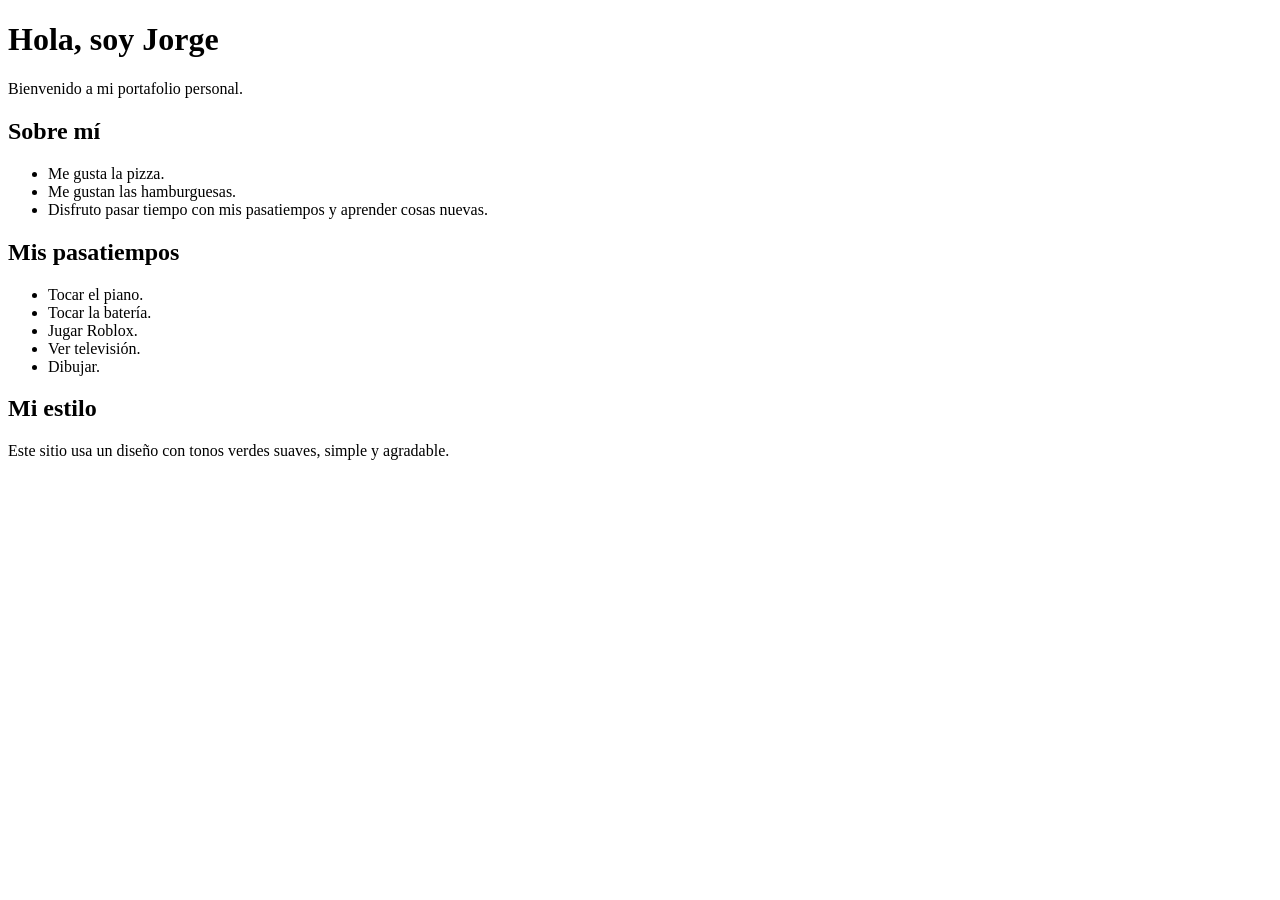
==== index.html @ 4599a79a "htmlportafolio" ====
<!DOCTYPE html>
<html lang="es">
<head>
  <meta charset="UTF-8" />
  <meta name="viewport" content="width=device-width, initial-scale=1.0" />
  <title>Mi Portafolio</title>
  <link rel="stylesheet" href="styles.css" />
</head>
<body>
  <main class="container">
    <header class="hero">
      <h1>Hola, soy Jorge</h1>
      <p>Bienvenido a mi portafolio personal.</p>
    </header>

    <section class="card">
      <h2>Sobre mí</h2>
      <ul>
        <li>Me gusta la pizza.</li>
        <li>Me gustan las hamburguesas.</li>
        <li>Disfruto pasar tiempo con mis pasatiempos y aprender cosas nuevas.</li>
      </ul>
    </section>

    <section class="card">
      <h2>Mis pasatiempos</h2>
      <ul>
        <li>Tocar el piano.</li>
        <li>Tocar la batería.</li>
        <li>Jugar Roblox.</li>
        <li>Ver televisión.</li>
        <li>Dibujar.</li>
      </ul>
    </section>

    <section class="card">
      <h2>Mi estilo</h2>
      <p>Este sitio usa un diseño con tonos verdes suaves, simple y agradable.</p>
    </section>
  </main>
</body>
</html>
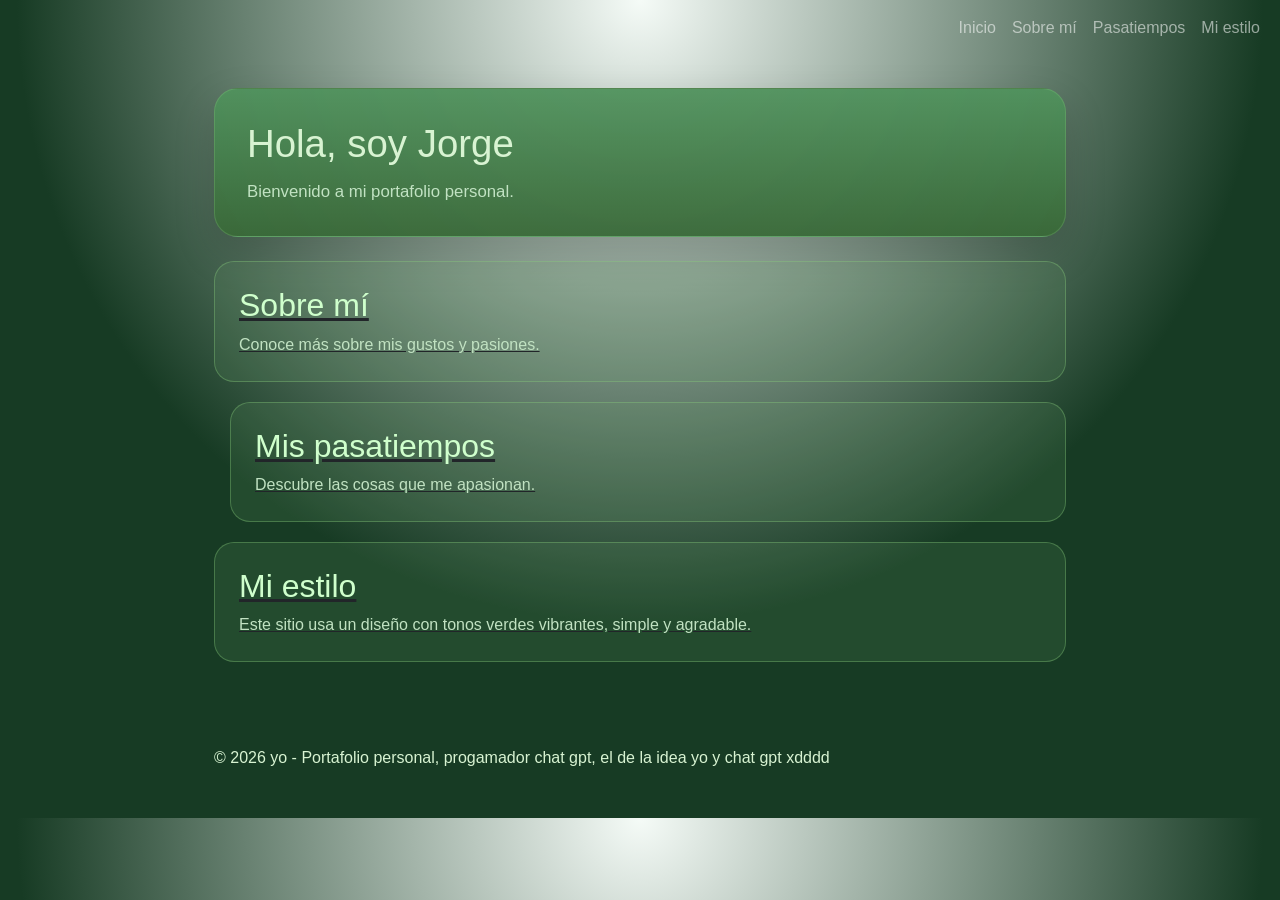
==== commit 99d37202: "index.html" ====
--- a/index.html
+++ b/index.html
@@ -4,39 +4,57 @@
   <meta charset="UTF-8" />
   <meta name="viewport" content="width=device-width, initial-scale=1.0" />
   <title>Mi Portafolio</title>
+  <link href="https://cdn.jsdelivr.net/npm/bootstrap@5.3.2/dist/css/bootstrap.min.css" rel="stylesheet" />
   <link rel="stylesheet" href="styles.css" />
+  <script src="https://cdn.jsdelivr.net/npm/bootstrap@5.3.2/dist/js/bootstrap.bundle.min.js"></script>
 </head>
 <body>
+  <nav class="navbar navbar-expand-lg navbar-dark">
+    <div class="container-fluid justify-content-end">
+      <button class="navbar-toggler" type="button" data-bs-toggle="collapse" data-bs-target="#mainNav" aria-controls="mainNav" aria-expanded="false" aria-label="Alternar navegación">
+        <span class="navbar-toggler-icon"></span>
+      </button>
+      <div class="collapse navbar-collapse justify-content-end" id="mainNav">
+        <ul class="navbar-nav mb-2 mb-lg-0">
+          <li class="nav-item"><a class="nav-link" href="index.html">Inicio</a></li>
+          <li class="nav-item"><a class="nav-link" href="about.html">Sobre mí</a></li>
+          <li class="nav-item"><a class="nav-link" href="hobbies.html">Pasatiempos</a></li>
+          <li class="nav-item"><a class="nav-link" href="style.html">Mi estilo</a></li>
+        </ul>
+      </div>
+    </div>
+  </nav>
+
   <main class="container">
     <header class="hero">
-      <h1>Hola, soy Jorge</h1>
-      <p>Bienvenido a mi portafolio personal.</p>
+      <h1 class="animated fadeInDown">Hola, soy Jorge</h1>
+      <p class="animated fadeInDown delay-150">Bienvenido a mi portafolio personal.</p>
     </header>
 
-    <section class="card">
-      <h2>Sobre mí</h2>
-      <ul>
-        <li>Me gusta la pizza.</li>
-        <li>Me gustan las hamburguesas.</li>
-        <li>Disfruto pasar tiempo con mis pasatiempos y aprender cosas nuevas.</li>
-      </ul>
-    </section>
+    <div class="sections-row">
+      <a href="about.html" class="card card-link animated fadeInUp delay-250">
+        <h2 class="animated fadeInDown delay-250">Sobre mí</h2>
+        <p>Conoce más sobre mis gustos y pasiones.</p>
+      </a>
 
-    <section class="card">
-      <h2>Mis pasatiempos</h2>
-      <ul>
-        <li>Tocar el piano.</li>
-        <li>Tocar la batería.</li>
-        <li>Jugar Roblox.</li>
-        <li>Ver televisión.</li>
-        <li>Dibujar.</li>
-      </ul>
-    </section>
+      <a href="hobbies.html" class="card card-link animated fadeInUp delay-250">
+        <h2 class="animated fadeInDown delay-250">Mis pasatiempos</h2>
+        <p>Descubre las cosas que me apasionan.</p>
+      </a>
+    </div>
 
-    <section class="card">
-      <h2>Mi estilo</h2>
-      <p>Este sitio usa un diseño con tonos verdes suaves, simple y agradable.</p>
-    </section>
+    <a href="style.html" class="card card-link animated fadeInUp delay-250">
+      <h2 class="animated fadeInDown delay-250">Mi estilo</h2>
+      <p>Este sitio usa un diseño con tonos verdes vibrantes, simple y agradable.</p>
+    </a>
   </main>
+
+  <footer class="site-footer">
+    <div class="container">
+      <p>© 2026 yo - Portafolio personal,
+        progamador chat gpt, el de la idea yo y chat gpt xdddd
+      </p>
+    </div>
+  </footer>
 </body>
 </html>
--- a/styles.css
+++ b/styles.css
@@ -0,0 +1,85 @@
+:root {
+  color-scheme: light;
+  --bg: #173b24;
+  --surface: #2a6a40;
+  --surface-strong: #3a7f52;
+  --text: #d8f3d2;
+  --muted: #c1e2c2;
+  --accent: #8cd07f;
+  --border: #4d8d61;
+}
+
+* {
+  box-sizing: border-box;
+}
+
+body {
+  margin: 0;
+  font-family: 'Segoe UI', Tahoma, Geneva, Verdana, sans-serif;
+  background: radial-gradient(circle at top, #f5fbf7 0%, var(--bg) 60%);
+  color: var(--text);
+}
+
+.container {
+  max-width: 900px;
+  margin: 0 auto;
+  padding: 32px 24px;
+}
+
+.hero {
+  background: linear-gradient(180deg, rgba(80, 146, 93, 0.95), rgba(57, 105, 56, 0.95));
+  border: 1px solid rgba(140, 208, 127, 0.25);
+  box-shadow: 0 16px 40px rgba(0, 0, 0, 0.18);
+  border-radius: 24px;
+  padding: 32px;
+  margin-bottom: 24px;
+}
+
+.hero h1 {
+  margin: 0 0 12px;
+  font-size: clamp(2rem, 3vw, 3rem);
+}
+
+.hero p {
+  margin: 0;
+  color: var(--muted);
+  font-size: 1.05rem;
+}
+
+.card {
+  background: rgba(109, 169, 107, 0.15);
+  border: 1px solid rgba(140, 208, 127, 0.35);
+  border-radius: 20px;
+  padding: 24px;
+  margin-bottom: 20px;
+}
+
+.card h2 {
+  margin-top: 0;
+  color: #cfffcc;
+}
+
+.card ul {
+  margin: 1rem 0 0;
+  padding-left: 1.25rem;
+  color: var(--text);
+}
+
+.card li {
+  margin-bottom: 0.75rem;
+}
+
+.card p {
+  margin: 0;
+  color: var(--muted);
+}
+
+@media (max-width: 640px) {
+  .container {
+    padding: 20px 16px;
+  }
+  .hero,
+  .card {
+    padding: 20px;
+  }
+}
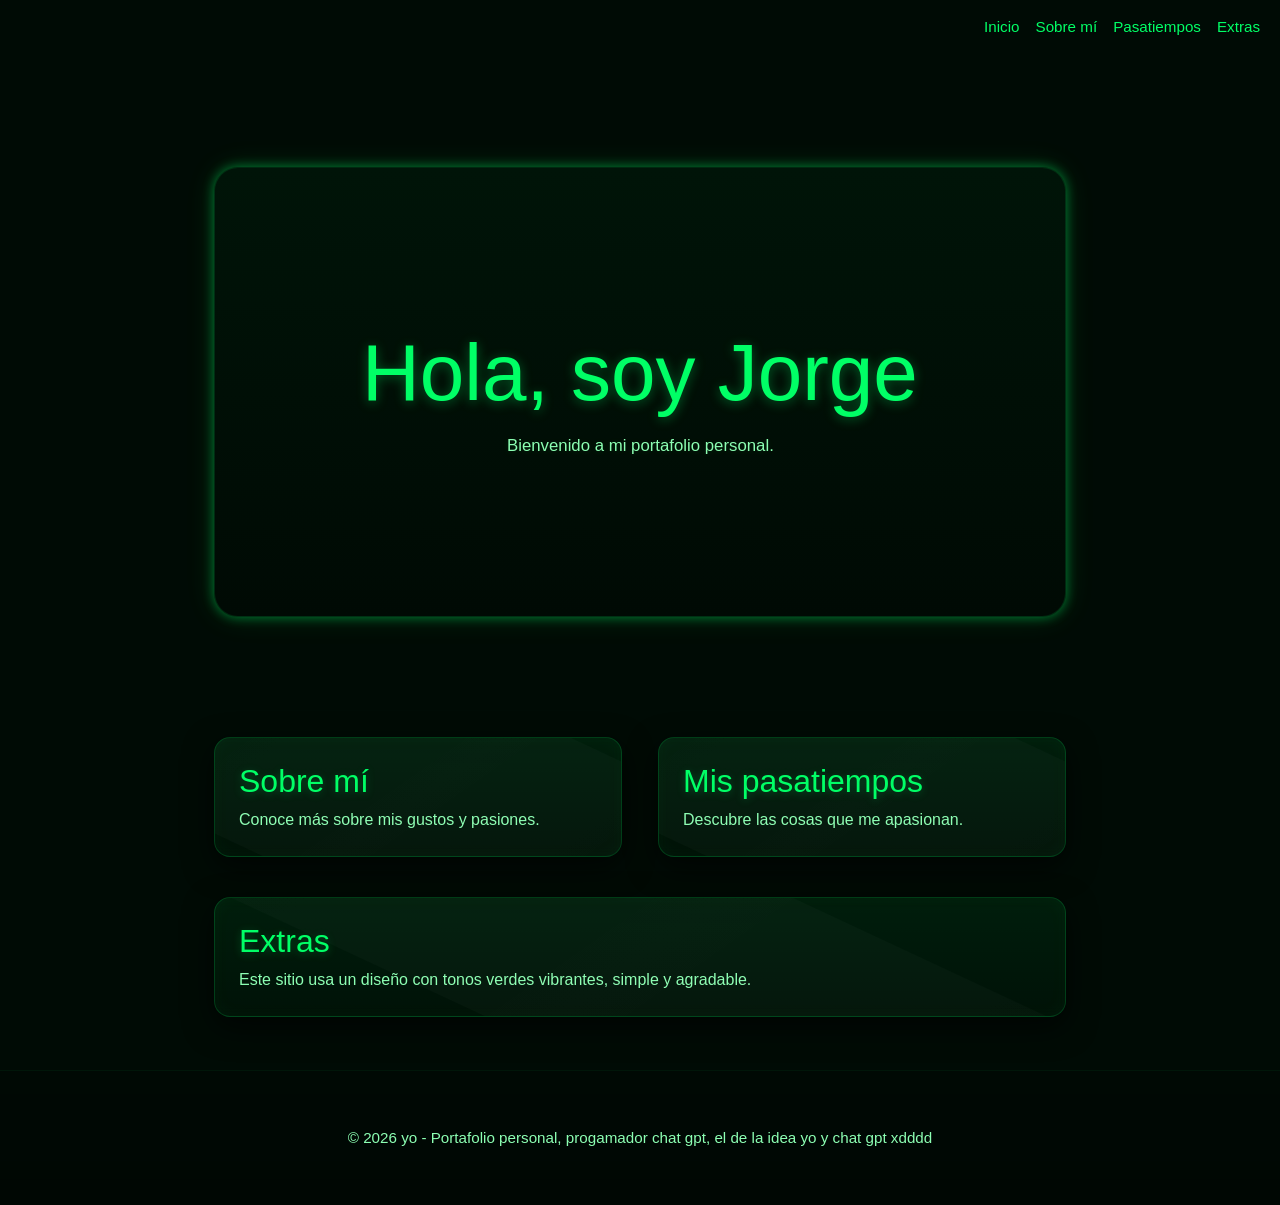
==== commit ba2fef96: "index.html" ====
--- a/index.html
+++ b/index.html
@@ -19,7 +19,7 @@
           <li class="nav-item"><a class="nav-link" href="index.html">Inicio</a></li>
           <li class="nav-item"><a class="nav-link" href="about.html">Sobre mí</a></li>
           <li class="nav-item"><a class="nav-link" href="hobbies.html">Pasatiempos</a></li>
-          <li class="nav-item"><a class="nav-link" href="style.html">Mi estilo</a></li>
+          <li class="nav-item"><a class="nav-link" href="style.html">Extras</a></li>
         </ul>
       </div>
     </div>
@@ -44,7 +44,7 @@
     </div>
 
     <a href="style.html" class="card card-link animated fadeInUp delay-250">
-      <h2 class="animated fadeInDown delay-250">Mi estilo</h2>
+      <h2 class="animated fadeInDown delay-250">Extras</h2>
       <p>Este sitio usa un diseño con tonos verdes vibrantes, simple y agradable.</p>
     </a>
   </main>
--- a/styles.css
+++ b/styles.css
@@ -1,22 +1,22 @@
+.root-fixed-placeholder {}
 :root {
-  color-scheme: light;
-  --bg: #173b24;
-  --surface: #2a6a40;
-  --surface-strong: #3a7f52;
-  --text: #d8f3d2;
-  --muted: #c1e2c2;
-  --accent: #8cd07f;
-  --border: #4d8d61;
-}
-
-* {
-  box-sizing: border-box;
-}
+  color-scheme: dark;
+  --bg: #000b05;
+  --surface: #07120c;
+  --surface-strong: #00ff66;
+  --text: #eafff0;
+  --muted: #8cffb3;
+  --accent: #00ff66;
+  --border: rgba(0, 255, 102, 0.45);
+  --glow: 0 0 12px rgba(0, 255, 102, 0.45), 0 0 30px rgba(0, 255, 102, 0.12);
+}
+
+* { box-sizing: border-box; }
 
 body {
   margin: 0;
   font-family: 'Segoe UI', Tahoma, Geneva, Verdana, sans-serif;
-  background: radial-gradient(circle at top, #f5fbf7 0%, var(--bg) 60%);
+  background: var(--bg);
   color: var(--text);
 }
 
@@ -27,36 +27,50 @@
 }
 
 .hero {
-  background: linear-gradient(180deg, rgba(80, 146, 93, 0.95), rgba(57, 105, 56, 0.95));
-  border: 1px solid rgba(140, 208, 127, 0.25);
-  box-shadow: 0 16px 40px rgba(0, 0, 0, 0.18);
+  background: linear-gradient(180deg, rgba(0,255,102,0.04), rgba(0,0,0,0.02));
+  border: 1px solid rgba(0,255,102,0.12);
+  box-shadow: var(--glow);
   border-radius: 24px;
-  padding: 32px;
-  margin-bottom: 24px;
+  padding: 80px 32px;
+  margin-bottom: 120px;
+  margin-top: 80px;
+  text-align: center;
+  display: flex;
+  flex-direction: column;
+  align-items: center;
+  justify-content: center;
+  min-height: 50vh;
 }
 
 .hero h1 {
   margin: 0 0 12px;
-  font-size: clamp(2rem, 3vw, 3rem);
+  font-size: clamp(3rem, 8vw, 5rem);
+  color: var(--surface-strong);
+  text-shadow: 0 2px 12px rgba(0,255,102,0.35);
 }
 
 .hero p {
   margin: 0;
   color: var(--muted);
   font-size: 1.05rem;
+  text-shadow: 0 1px 6px rgba(0,255,102,0.12);
 }
 
 .card {
-  background: rgba(109, 169, 107, 0.15);
-  border: 1px solid rgba(140, 208, 127, 0.35);
-  border-radius: 20px;
+  background: linear-gradient(180deg, rgba(0,255,102,0.08), rgba(0,255,102,0.03));
+  border: 1px solid rgba(0,255,102,0.18);
+  border-radius: 16px;
   padding: 24px;
   margin-bottom: 20px;
+  box-shadow: 0 10px 30px rgba(0,0,0,0.65), 0 0 18px rgba(0,255,102,0.04) inset;
+  backdrop-filter: blur(6px);
+  -webkit-backdrop-filter: blur(6px);
 }
 
 .card h2 {
   margin-top: 0;
-  color: #cfffcc;
+  color: var(--accent);
+  text-shadow: 0 2px 8px rgba(0,255,102,0.25);
 }
 
 .card ul {
@@ -65,21 +79,146 @@
   color: var(--text);
 }
 
-.card li {
-  margin-bottom: 0.75rem;
-}
-
-.card p {
-  margin: 0;
-  color: var(--muted);
+.card li { margin-bottom: 0.75rem; }
+
+.card p { margin: 0; color: var(--muted); }
+
+.card-link { text-decoration: none; color: inherit; display: block; transition: all 0.25s ease; }
+.card-link:hover {
+  background: rgba(0,255,102,0.08);
+  border-color: rgba(0,255,102,0.6);
+  transform: translateY(-4px);
+  box-shadow: 0 8px 24px rgba(0,255,102,0.06);
+}
+
+.nav-link { color: var(--accent); text-decoration: none; font-size: 0.95rem; transition: color 0.15s ease; }
+.nav-link:hover { color: #ffffff; text-shadow: 0 2px 8px rgba(0,255,102,0.12); }
+
+.nav-buttons { display: flex; gap: 20px; margin-top: 40px; justify-content: center; }
+
+.nav-button {
+  display: inline-block;
+  background: rgba(0,255,102,0.06);
+  border: 2px solid var(--accent);
+  color: var(--accent);
+  padding: 12px 24px;
+  border-radius: 8px;
+  text-decoration: none;
+  font-weight: 700;
+  transition: all 0.18s ease;
+}
+.nav-button:hover { background: var(--accent); color: #02100a; box-shadow: 0 6px 20px rgba(0,255,102,0.12); }
+
+.site-footer { padding: 24px 0; text-align: center; color: var(--muted); background: linear-gradient(180deg, rgba(0,0,0,0.2), rgba(0,0,0,0.35)); border-top: 1px solid rgba(0,255,102,0.06); }
+.site-footer p { margin: 0; font-size: 0.95rem; }
+
+.neon-glow { box-shadow: var(--glow); }
+
+/* Animaciones */
+@keyframes fadeInDown { from { opacity: 0; transform: translate3d(0, -20px, 0); } to { opacity: 1; transform: none; } }
+.animated { animation-fill-mode: both; will-change: opacity, transform; }
+.fadeInDown { animation-name: fadeInDown; animation-duration: 0.8s; animation-timing-function: ease-out; }
+.delay-150 { animation-delay: 0.15s; }
+.delay-250 { animation-delay: 0.25s; }
+
+@keyframes fadeInUp { from { opacity: 0; transform: translate3d(0, 20px, 0); } to { opacity: 1; transform: none; } }
+.fadeInUp { animation-name: fadeInUp; animation-duration: 0.8s; animation-timing-function: ease-out; }
+
+.sections-row { display: flex; gap: 20px; margin-bottom: 20px; justify-content: flex-end; }
+.sections-row .card { flex: 1; min-width: 250px; }
+
+/* Animaciones extra para vida */
+@keyframes floatY {
+  0% { transform: translateY(0); }
+  50% { transform: translateY(-8px); }
+  100% { transform: translateY(0); }
+}
+
+@keyframes neonPulse {
+  0% { box-shadow: 0 0 6px rgba(0,255,102,0.12); }
+  50% { box-shadow: 0 0 20px rgba(0,255,102,0.5); }
+  100% { box-shadow: 0 0 6px rgba(0,255,102,0.12); }
+}
+
+@keyframes shimmer {
+  0% { background-position: -200% 0; }
+  100% { background-position: 200% 0; }
+}
+
+/* Combina floating con el fadeInDown existente en el hero */
+.hero h1.animated.fadeInDown {
+  animation: fadeInDown 0.8s ease-out both, floatY 4s ease-in-out 1s infinite;
+}
+
+/* Pulsado sutil en botones al foco/hover */
+.nav-button:hover, .nav-button:focus {
+  animation: neonPulse 1.8s infinite;
+}
+
+/* Shimmer suave en las tarjetas para dar movimiento */
+.card {
+  position: relative;
+  overflow: hidden;
+}
+.card::before {
+  content: "";
+  position: absolute;
+  top: -50%;
+  left: -50%;
+  width: 200%;
+  height: 200%;
+  background: linear-gradient(120deg, rgba(255,255,255,0.02) 0%, rgba(255,255,255,0.06) 50%, rgba(255,255,255,0.02) 100%);
+  transform: rotate(25deg);
+  opacity: 0.35;
+  pointer-events: none;
+  animation: shimmer 6s linear infinite;
+  mix-blend-mode: overlay;
+}
+
+/* Footer pulso ligero */
+.site-footer { transition: box-shadow 0.2s ease; }
+.site-footer:hover { box-shadow: 0 8px 40px rgba(0,255,102,0.04); }
+
+@media (max-width: 640px) {
+  .container { padding: 20px 16px; }
+  .hero { padding: 60px 20px; min-height: 40vh; }
+  .card { padding: 20px; }
+  .sections-row { flex-direction: column; justify-content: flex-start; }
+  .nav-buttons { flex-direction: column; }
+  .nav-button { width: 100%; text-align: center; }
+}
+.sections-row {
+  display: flex;
+  gap: 20px;
+  margin-bottom: 20px;
+  justify-content: flex-end;
+}
+
+.sections-row .card {
+  flex: 1;
+  min-width: 250px;
 }
 
 @media (max-width: 640px) {
   .container {
     padding: 20px 16px;
   }
-  .hero,
+  .hero {
+    padding: 60px 20px;
+    min-height: 40vh;
+  }
   .card {
     padding: 20px;
   }
-}
+  .sections-row {
+    flex-direction: column;
+    justify-content: flex-start;
+  }
+  .nav-buttons {
+    flex-direction: column;
+  }
+  .nav-button {
+    width: 100%;
+    text-align: center;
+  }
+}
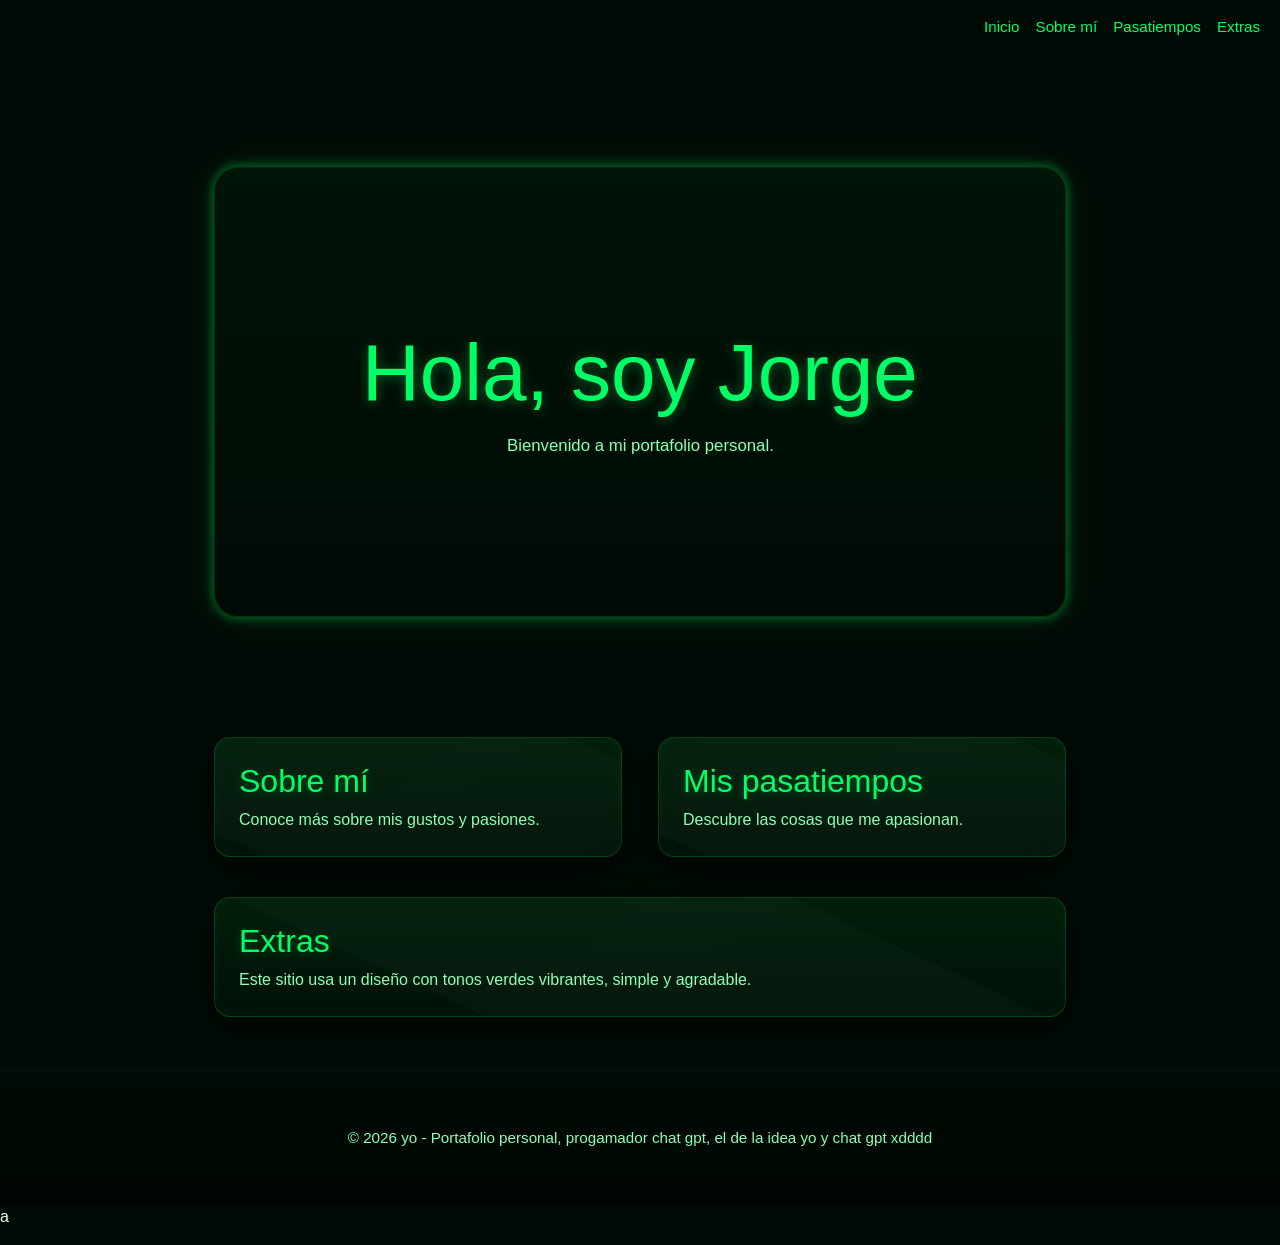
==== commit c32d9d80: "index.html" ====
--- a/index.html
+++ b/index.html
@@ -56,5 +56,6 @@
       </p>
     </div>
   </footer>
+ <p>a</p> 
 </body>
-</html>
+</html>
--- a/styles.css
+++ b/styles.css
@@ -1,4 +1,4 @@
-.root-fixed-placeholder {}
+
 :root {
   color-scheme: dark;
   --bg: #000b05;
@@ -187,38 +187,3 @@
   .nav-buttons { flex-direction: column; }
   .nav-button { width: 100%; text-align: center; }
 }
-.sections-row {
-  display: flex;
-  gap: 20px;
-  margin-bottom: 20px;
-  justify-content: flex-end;
-}
-
-.sections-row .card {
-  flex: 1;
-  min-width: 250px;
-}
-
-@media (max-width: 640px) {
-  .container {
-    padding: 20px 16px;
-  }
-  .hero {
-    padding: 60px 20px;
-    min-height: 40vh;
-  }
-  .card {
-    padding: 20px;
-  }
-  .sections-row {
-    flex-direction: column;
-    justify-content: flex-start;
-  }
-  .nav-buttons {
-    flex-direction: column;
-  }
-  .nav-button {
-    width: 100%;
-    text-align: center;
-  }
-}
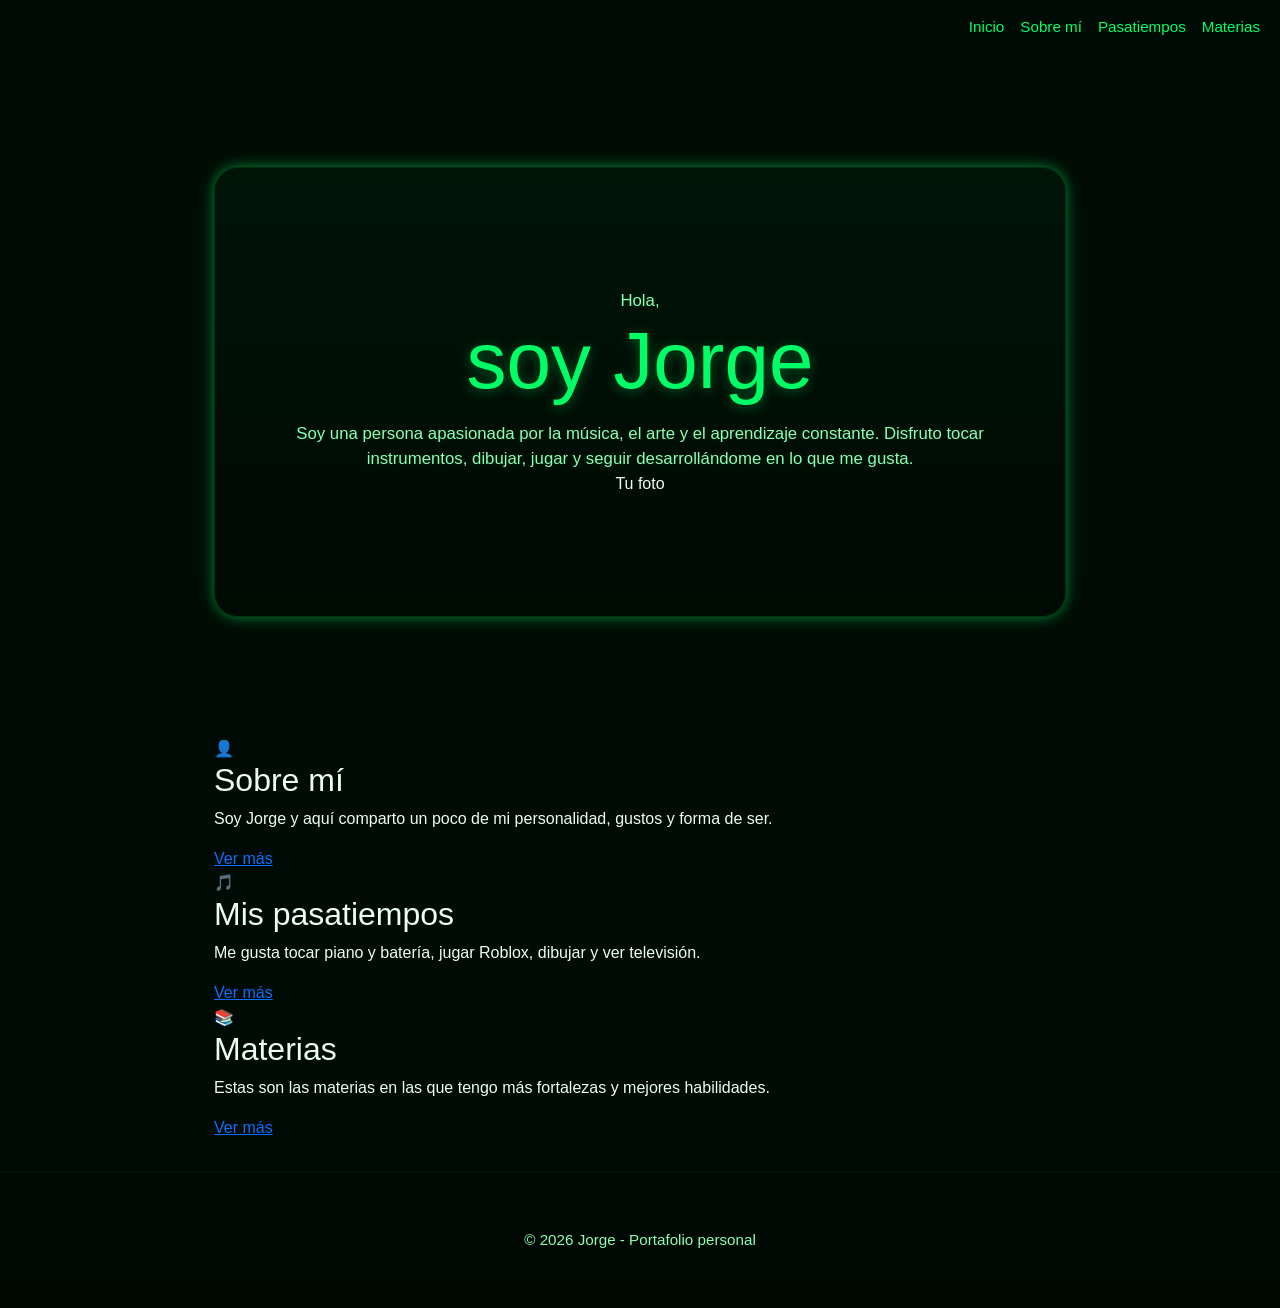
==== commit ff66e1db: "index.html" ====
--- a/index.html
+++ b/index.html
@@ -19,7 +19,7 @@
           <li class="nav-item"><a class="nav-link" href="index.html">Inicio</a></li>
           <li class="nav-item"><a class="nav-link" href="about.html">Sobre mí</a></li>
           <li class="nav-item"><a class="nav-link" href="hobbies.html">Pasatiempos</a></li>
-          <li class="nav-item"><a class="nav-link" href="style.html">Extras</a></li>
+          <li class="nav-item"><a class="nav-link" href="style.html">Materias</a></li>
         </ul>
       </div>
     </div>
@@ -27,35 +27,52 @@
 
   <main class="container">
     <header class="hero">
-      <h1 class="animated fadeInDown">Hola, soy Jorge</h1>
-      <p class="animated fadeInDown delay-150">Bienvenido a mi portafolio personal.</p>
+      <div class="hero-content">
+        <div class="hero-text">
+          <p class="hello-label animated fadeInDown">Hola,</p>
+          <h1 class="animated fadeInDown">soy Jorge</h1>
+          <p class="animated fadeInDown delay-150 hero-description">
+            Soy una persona apasionada por la música, el arte y el aprendizaje constante.
+            Disfruto tocar instrumentos, dibujar, jugar y seguir desarrollándome en lo que me gusta.
+          </p>
+        </div>
+
+        <div class="photo-box animated fadeInUp delay-250">
+          <div class="photo-placeholder">
+            <span>Tu foto</span>
+          </div>
+        </div>
+      </div>
     </header>
 
-    <div class="sections-row">
-      <a href="about.html" class="card card-link animated fadeInUp delay-250">
-        <h2 class="animated fadeInDown delay-250">Sobre mí</h2>
-        <p>Conoce más sobre mis gustos y pasiones.</p>
-      </a>
+    <div class="feature-grid">
+      <article class="feature-card animated fadeInUp delay-250">
+        <div class="feature-icon">👤</div>
+        <h2>Sobre mí</h2>
+        <p>Soy Jorge y aquí comparto un poco de mi personalidad, gustos y forma de ser.</p>
+        <a href="about.html" class="feature-button">Ver más</a>
+      </article>
 
-      <a href="hobbies.html" class="card card-link animated fadeInUp delay-250">
-        <h2 class="animated fadeInDown delay-250">Mis pasatiempos</h2>
-        <p>Descubre las cosas que me apasionan.</p>
-      </a>
+      <article class="feature-card animated fadeInUp delay-250">
+        <div class="feature-icon">🎵</div>
+        <h2>Mis pasatiempos</h2>
+        <p>Me gusta tocar piano y batería, jugar Roblox, dibujar y ver televisión.</p>
+        <a href="hobbies.html" class="feature-button">Ver más</a>
+      </article>
+
+      <article class="feature-card animated fadeInUp delay-250">
+        <div class="feature-icon">📚</div>
+        <h2>Materias</h2>
+        <p>Estas son las materias en las que tengo más fortalezas y mejores habilidades.</p>
+        <a href="style.html" class="feature-button">Ver más</a>
+      </article>
     </div>
-
-    <a href="style.html" class="card card-link animated fadeInUp delay-250">
-      <h2 class="animated fadeInDown delay-250">Extras</h2>
-      <p>Este sitio usa un diseño con tonos verdes vibrantes, simple y agradable.</p>
-    </a>
   </main>
 
   <footer class="site-footer">
     <div class="container">
-      <p>© 2026 yo - Portafolio personal,
-        progamador chat gpt, el de la idea yo y chat gpt xdddd
-      </p>
+      <p>© 2026 Jorge - Portafolio personal</p>
     </div>
   </footer>
- <p>a</p> 
 </body>
 </html>
